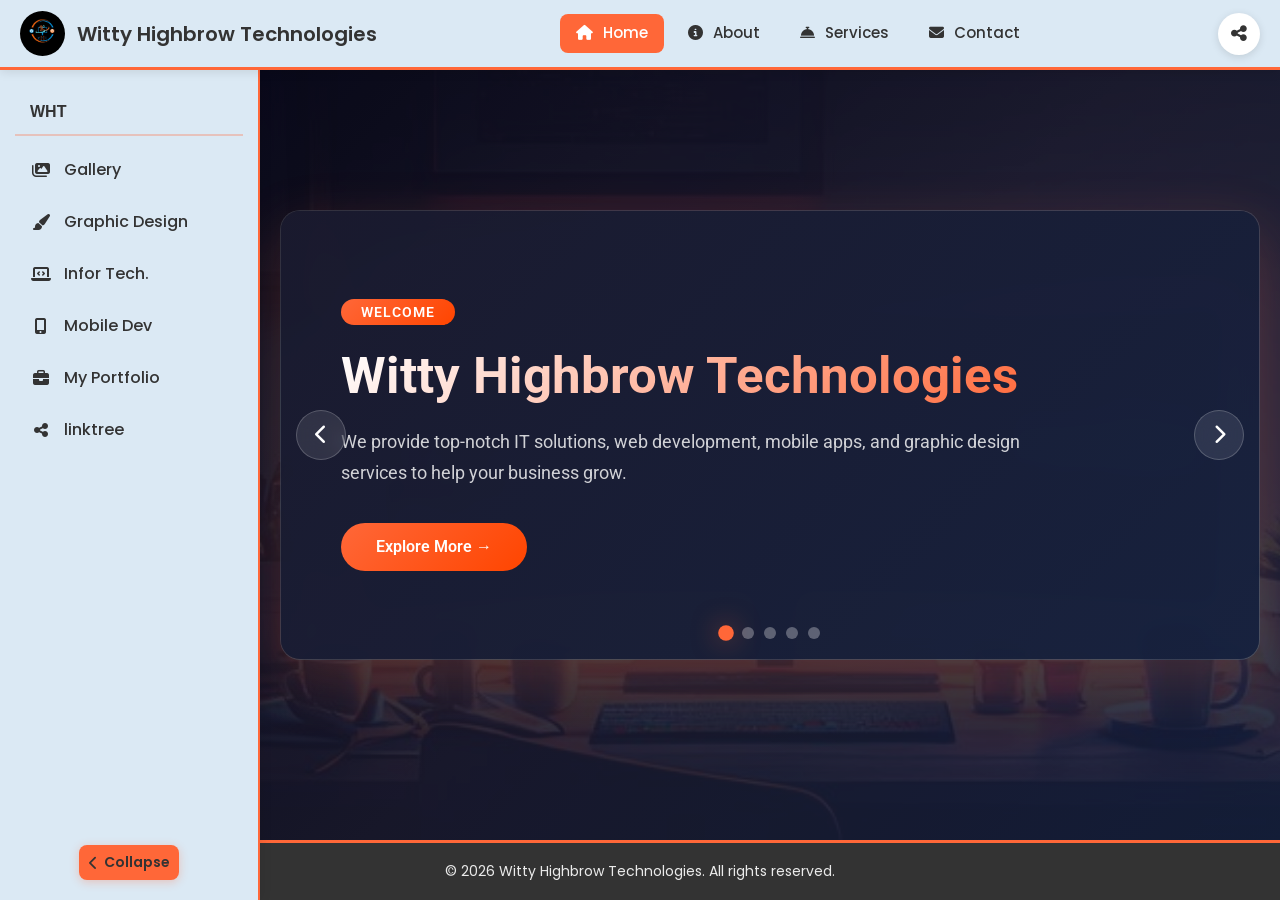
==== index.html @ dfe54c92 "Remove logo image from sidebar Removed logo image from the sidebar." ====
<!DOCTYPE html>
<html lang="en">
<head>
    <meta charset="UTF-8">
    <meta http-equiv='content-language' content='en-gb'>
    <link rel="canonical" href="https://witty-highbrow-technologies.onrender.com/">
    <meta name="description" content="Offering comprehensive IT solutions, online learning resources, and business networking opportunities. Explore our services to enhance your digital experience and professional growth.">
    <meta name="google-site-verification" content="q0CaTjOHwmJonsjrRU-LM2mlW-7OyLOlx6BbDGJWMc4" />
    <meta name="viewport" content="width=device-width, initial-scale=1.0">
    <link rel="shortcut icon" href="images/logo.jpg" type="image/x-icon">
    <link href="https://cdn.jsdelivr.net/npm/bootstrap@5.3.0/dist/css/bootstrap.min.css" rel="stylesheet">
    <link rel="stylesheet" href="https://cdnjs.cloudflare.com/ajax/libs/font-awesome/6.4.0/css/all.min.css">
    <link href="https://fonts.googleapis.com/css2?family=Poppins:wght@300;400;500;600;700&display=swap" rel="stylesheet">
    <title>Witty Highbrow Technologies | Home</title>
    <style>
        :root {
            --primary-color: #ff6738;
            --secondary-color: #dbe9f4;
            --text-color: #333;
            --white: #ffffff;
            --shadow: 0 2px 10px rgba(0, 0, 0, 0.1);
            --transition: all 0.3s cubic-bezier(0.645, 0.045, 0.355, 1);
            --nav-height: 70px;
            --footer-height: 60px;
            --sidebar-width: 260px;
            --sidebar-icon-width: 70px;
        }
        * {
            margin: 0;
            padding: 0;
            box-sizing: border-box;
        }
        html, body {
            height: 100%;
            font-family: 'Poppins', Arial, sans-serif;
            background: #f5f7fa;
            overflow: hidden;
        }
        .custom-nav {
            height: var(--nav-height);
            background: var(--secondary-color);
            border-bottom: 3px solid var(--primary-color);
            box-shadow: var(--shadow);
            position: fixed;
            top: 0;
            left: 0;
            right: 0;
            z-index: 1030;
            padding: 0 20px;
        }
        .logo-brand {
            display: flex;
            align-items: center;
            gap: 12px;
            color: var(--text-color);
            text-decoration: none;
        }
        .logo-brand img {
            width: 45px;
            height: 45px;
            border-radius: 50%;
            object-fit: cover;
        }
        .logo-brand h1 {
            font-size: 20px;
            font-weight: 600;
            margin: 0;
            white-space: nowrap;
        }
        .nav-links {
            display: flex;
            gap: 8px;
            align-items: center;
        }
        .nav-links .nav-link-custom {
            color: var(--text-color);
            text-decoration: none;
            font-weight: 500;
            font-size: 15px;
            padding: 8px 16px;
            border-radius: 8px;
            transition: var(--transition);
            position: relative;
        }
        .nav-links .nav-link-custom i {
            margin-right: 6px;
        }
        .nav-links .nav-link-custom:hover {
            background: var(--primary-color);
            color: var(--white);
            transform: translateY(-2px);
        }
        .nav-links .nav-link-custom.active {
            background: var(--primary-color);
            color: var(--white);
        }
        .social-flyout {
            position: relative;
        }
        .social-toggle-btn {
            width: 42px;
            height: 42px;
            border-radius: 50%;
            background: var(--white);
            border: none;
            color: var(--text-color);
            font-size: 18px;
            cursor: pointer;
            transition: var(--transition);
            box-shadow: 0 2px 8px rgba(0, 0, 0, 0.12);
            display: flex;
            align-items: center;
            justify-content: center;
        }
        .social-toggle-btn:hover {
            background: var(--primary-color);
            color: var(--white);
            transform: scale(1.1) rotate(90deg);
        }
        .social-toggle-btn.active {
            background: var(--primary-color);
            color: var(--white);
            transform: rotate(90deg);
        }
        .social-dropdown {
            position: absolute;
            top: 52px;
            right: 0;
            background: var(--white);
            border-radius: 12px;
            padding: 12px 16px;
            box-shadow: 0 10px 40px rgba(0, 0, 0, 0.15);
            display: none;
            gap: 10px;
            align-items: center;
            min-width: 220px;
            z-index: 1050;
            animation: slideDown 0.3s ease;
        }
        .social-dropdown.show {
            display: flex;
            flex-wrap: wrap;
            justify-content: center;
        }
        @keyframes slideDown {
            from {
                opacity: 0;
                transform: translateY(-10px) scale(0.95);
            }
            to {
                opacity: 1;
                transform: translateY(0) scale(1);
            }
        }
        .social-dropdown .social-link {
            display: inline-flex;
            align-items: center;
            justify-content: center;
            width: 36px;
            height: 36px;
            border-radius: 50%;
            color: var(--text-color);
            font-size: 16px;
            transition: var(--transition);
            text-decoration: none;
            background: #f5f7fa;
        }
        .social-dropdown .social-link:hover {
            transform: translateY(-3px) scale(1.15);
            background: var(--primary-color);
            color: var(--white);
        }
        .sidebar-custom {
            width: var(--sidebar-width);
            background: var(--secondary-color);
            padding: 20px 15px;
            position: fixed;
            top: var(--nav-height);
            left: 0;
            bottom: 0;
            transition: var(--transition);
            z-index: 1020;
            overflow-y: auto;
            overflow-x: hidden;
            box-shadow: 2px 0 10px rgba(0, 0, 0, 0.08);
            border-right: 2px solid var(--primary-color);
        }
        .sidebar-custom.collapsed {
            width: var(--sidebar-icon-width);
            padding: 20px 8px;
        }
        .sidebar-custom.collapsed .sidebar-link .link-text {
            display: none;
        }
        .sidebar-custom.collapsed .sidebar-link {
            justify-content: center;
            padding: 12px 0;
        }
        .sidebar-custom.collapsed .sidebar-link i {
            font-size: 20px;
            margin: 0;
        }
        .sidebar-custom.collapsed .sidebar-brand .brand-text {
            display: none;
        }
        .sidebar-custom.collapsed .sidebar-brand {
            justify-content: center;
            padding: 10px 0;
        }
        .sidebar-custom.collapsed .sidebar-brand img {
            width: 38px;
            height: 38px;
        }
        .sidebar-custom.collapsed .sidebar-divider {
            display: none;
        }
        .sidebar-custom.collapsed .sidebar-toggle-btn .toggle-icon {
            transform: rotate(180deg);
        }
        .sidebar-custom .sidebar-link {
            display: flex;
            align-items: center;
            gap: 12px;
            padding: 12px 15px;
            color: var(--text-color);
            text-decoration: none;
            border-radius: 8px;
            transition: var(--transition);
            margin-bottom: 4px;
            font-weight: 500;
            white-space: nowrap;
        }
        .sidebar-custom .sidebar-link i {
            width: 22px;
            text-align: center;
            flex-shrink: 0;
        }
        .sidebar-custom .sidebar-link .link-text {
            transition: var(--transition);
            opacity: 1;
        }
        .sidebar-custom .sidebar-link:hover {
            background: var(--primary-color);
            color: var(--white);
            transform: translateX(5px);
        }
        .sidebar-custom .sidebar-link.active {
            background: var(--primary-color);
            color: var(--white);
        }
        .sidebar-brand {
            display: flex;
            align-items: center;
            gap: 12px;
            padding: 10px 15px;
            margin-bottom: 10px;
            border-bottom: 2px solid rgba(255, 103, 56, 0.3);
            transition: var(--transition);
        }
       
        .sidebar-brand .brand-text {
            font-size: 16px;
            font-weight: 600;
            color: var(--text-color);
            transition: var(--transition);
            font-family: Arial, Helvetica, sans-serif;
        }
        .sidebar-toggle-btn {
            position: absolute;
            bottom: 20px;
            left: 50%;
            transform: translateX(-50%);
            width: 100px;
            height: 35px;
            border-radius: 8px;
            background: var(--primary-color);
            color: #333;
            border: none;
            cursor: pointer;
            transition: var(--transition);
            display: flex;
            align-items: center;
            justify-content: center;
            gap: 6px;
            font-size: 14px;
            font-weight: 600;
            box-shadow: 0 2px 10px rgba(255, 103, 56, 0.3);
        }
        .sidebar-toggle-btn:hover {
            transform: translateX(-50%) scale(1.05);
            box-shadow: 0 4px 20px rgba(255, 103, 56, 0.5);
        }
        .sidebar-toggle-btn .toggle-text {
            transition: var(--transition);
        }
        .sidebar-custom.collapsed .sidebar-toggle-btn {
            width: 50px;
        }
        .sidebar-custom.collapsed .sidebar-toggle-btn .toggle-text {
            display: none;
        }
        .main-content {
            margin-left: var(--sidebar-width);
            padding-top: 20px;
            height: 100vh;
            transition: var(--transition);
        }
        .main-content.expanded {
            margin-left: var(--sidebar-icon-width);
        }
        .main-content iframe {
            width: 100%;
            height: calc(100vh - var(--nav-height));
            border: none;
            background: var(--white);
            display: block;
        }
        .custom-footer {
            background: var(--text-color);
            color: var(--white);
            text-align: center;
            padding: 10px 0;
            position: fixed;
            bottom: 0;
            left: 0;
            right: 0;
            z-index: 100;
            height: var(--footer-height);
            display: flex;
            align-items: center;
            justify-content: center;
            border-top: 3px solid var(--primary-color);
        }
        .custom-footer p {
            margin: 0;
            font-size: 14px;
            opacity: 0.9;
        }
        .menu-toggle-btn {
            cursor: pointer;
            font-size: 24px;
            padding: 5px 12px;
            background: var(--white);
            border: none;
            border-radius: 8px;
            transition: var(--transition);
            display: none;
        }
        .menu-toggle-btn:hover {
            background: var(--primary-color);
            color: var(--white);
        }
        .mobile-sidebar-toggle {
            display: none;
            cursor: pointer;
            font-size: 24px;
            padding: 5px 12px;
            background: var(--white);
            border: none;
            border-radius: 8px;
            transition: var(--transition);
            color: var(--text-color);
        }
        .mobile-sidebar-toggle:hover {
            background: var(--primary-color);
            color: var(--white);
        }
        @media (max-width: 992px) {
            .logo-brand h1 {
                font-size: 16px;
            }
            .nav-links .nav-link-custom {
                font-size: 13px;
                padding: 6px 12px;
            }
        }
        @media (max-width: 768px) {
            .mobile-sidebar-toggle {
                display: block !important;
            }
            .sidebar-custom .sidebar-toggle-btn {
                display: none !important;
            }
            .sidebar-custom {
                transform: translateX(-100%);
                width: var(--sidebar-width);
            }
            .sidebar-custom.open {
                transform: translateX(0);
            }
            .sidebar-custom.collapsed {
                width: var(--sidebar-width);
                transform: translateX(-100%);
            }
            .sidebar-custom.collapsed.open {
                transform: translateX(0);
            }
            .sidebar-custom.collapsed .sidebar-link .link-text {
                display: inline;
            }
            .sidebar-custom.collapsed .sidebar-link {
                justify-content: flex-start;
                padding: 12px 15px;
            }
            .sidebar-custom.collapsed .sidebar-link i {
                font-size: inherit;
                margin-right: 12px;
            }
            .sidebar-custom.collapsed .sidebar-brand .brand-text {
                display: inline;
            }
            .sidebar-custom.collapsed .sidebar-brand {
                justify-content: flex-start;
                padding: 10px 15px;
            }
            .sidebar-custom.collapsed .sidebar-divider {
                display: block;
            }
            .main-content {
                margin-left: 0;
            }
            .main-content.expanded {
                margin-left: 0;
            }
            .menu-toggle-btn {
                display: block !important;
            }
            .nav-links {
                display: none;
                flex-direction: column;
                position: absolute;
                top: var(--nav-height);
                left: 0;
                right: 0;
                background: var(--secondary-color);
                padding: 20px;
                box-shadow: var(--shadow);
                gap: 8px;
                z-index: 1040;
                border-bottom: 2px solid var(--primary-color);
            }
            .nav-links.show {
                display: flex;
            }
            .nav-links .nav-link-custom {
                width: 100%;
                text-align: center;
                padding: 12px;
            }
            .social-flyout {
                display: block !important;
            }
            .social-dropdown {
                position: fixed;
                top: var(--nav-height);
                bottom: auto;
                right: 0;
                left: 0;
                min-width: auto;
                justify-content: center;
                padding: 15px;
                border-radius: 0 0 12px 12px;
                border-bottom: 3px solid var(--primary-color);
            }
            .social-dropdown .social-link {
                width: 42px;
                height: 42px;
                font-size: 18px;
            }
        }
        @media (max-width: 480px) {
            .logo-brand h1 {
                font-size: 14px;
            }
            .logo-brand img {
                width: 35px;
                height: 35px;
            }
            .sidebar-custom.open {
                width: 100%;
            }
        }
        .sidebar-custom::-webkit-scrollbar {
            width: 4px;
        }
        .sidebar-custom::-webkit-scrollbar-track {
            background: transparent;
        }
        .sidebar-custom::-webkit-scrollbar-thumb {
            background: var(--primary-color);
            border-radius: 10px;
        }
        .sidebar-custom::-webkit-scrollbar-thumb:hover {
            background: #e55a2b;
        }
    </style>
</head>
<body>
    <nav class="custom-nav d-flex align-items-center justify-content-between">
        <a href="#" class="logo-brand" onclick="loadPage('index.html')">
            <img src="images/logo.jpg" alt="Logo">
            <h1>Witty Highbrow Technologies</h1>
        </a>
        <div class="nav-links" id="navLinks">
            <a href="#" class="nav-link-custom active" onclick="loadPage('index.html')">
                <i class="fas fa-home"></i> Home
            </a>
            <a href="#" class="nav-link-custom" onclick="loadPage('about.html')">
                <i class="fas fa-info-circle"></i> About
            </a>
            <a href="#" class="nav-link-custom" onclick="loadPage('services.html')">
                <i class="fas fa-concierge-bell"></i> Services
            </a>
            <a href="#" class="nav-link-custom" onclick="loadPage('contact.html')">
                <i class="fas fa-envelope"></i> Contact
            </a>
        </div>
        <div class="d-flex align-items-center gap-2">
            <div class="social-flyout" id="socialFlyout">
                <button class="social-toggle-btn" id="socialToggle" onclick="toggleSocial()">
                    <i class="fas fa-share-alt"></i>
                </button>
                <div class="social-dropdown" id="socialDropdown">
                    <a href="https://www.tiktok.com/@jacob_witty" target="_blank" class="social-link" aria-label="TikTok">
                        <i class="fab fa-tiktok"></i>
                    </a>
                    <a href="https://web.facebook.com/James.Mwambwa" target="_blank" class="social-link" aria-label="Facebook">
                        <i class="fab fa-facebook"></i>
                    </a>
                    <a href="https://www.instagram.com/jacob__witty/" target="_blank" class="social-link" aria-label="Instagram">
                        <i class="fab fa-instagram"></i>
                    </a>
                    <a href="https://x.com/Jacob_witty4" target="_blank" class="social-link" aria-label="Twitter/X">
                        <i class="fab fa-twitter"></i>
                    </a>
                    <a href="https://www.youtube.com/@Jacob_Witty" target="_blank" class="social-link" aria-label="YouTube">
                        <i class="fab fa-youtube"></i>
                    </a>
                    <a href="https://ke.linkedin.com/in/jacob-mwambwa" target="_blank" class="social-link" aria-label="LinkedIn">
                        <i class="fab fa-linkedin"></i>
                    </a>
                </div>
            </div>
            <button class="menu-toggle-btn" id="menuToggle" onclick="toggleMobileMenu()" aria-label="Toggle Navigation Menu">
                <i class="fas fa-bars"></i>
            </button>
            <button class="mobile-sidebar-toggle" id="mobileSidebarToggle" onclick="toggleSidebarMobile()" aria-label="Toggle Sidebar">
                <i class="fas fa-chevron-down"></i>
            </button>
        </div>
    </nav>
    <aside class="sidebar-custom" id="sidebar">
        <div class="sidebar-brand">
            <span class="brand-text">WHT</span>
        </div>
        <a href="#" class="sidebar-link" onclick="loadPage('gallery.php')" data-page="gallery">
            <i class="fas fa-images"></i>
            <span class="link-text">Gallery</span>
        </a>
        <a href="#" class="sidebar-link" onclick="loadPage('graphic.html')" data-page="graphic">
            <i class="fas fa-paint-brush"></i>
            <span class="link-text">Graphic Design</span>
        </a>
        <a href="#" class="sidebar-link" onclick="loadPage('infortech.html')" data-page="infortech">
            <i class="fas fa-laptop-code"></i>
            <span class="link-text">Infor Tech.</span>
        </a>
        <a href="#" class="sidebar-link" onclick="loadPage('mobile.html')" data-page="mobile">
            <i class="fas fa-mobile-alt"></i>
            <span class="link-text">Mobile Dev</span>
        </a>
         
          <a href="https://jacobwittyp.netlify.app/" class="sidebar-link">
            <i class="fas fa-briefcase"></i>
            <span class="link-text">My Portfolio</span>
        </a>
        <a href="https://linktr.ee/jacob_witty" class="sidebar-link">
            <i class="fas fa-share-alt"></i>
            <span class="link-text">linktree</span>
        </a>
        <button class="sidebar-toggle-btn" id="sidebarToggle" onclick="toggleSidebar()" aria-label="Toggle Sidebar">
            <i class="fas fa-chevron-left toggle-icon"></i>
            <span class="toggle-text">Collapse</span>
        </button>
    </aside>
    <main class="main-content" id="mainContent">
        <iframe src="start.html" id="contentFrame" title="Witty Highbrow Technologies Content"></iframe>
    </main>
    <footer class="custom-footer">
        <p>&copy; 2026 Witty Highbrow Technologies. All rights reserved.</p>
    </footer>
    <script>
        function loadPage(page) {
            const frame = document.getElementById('contentFrame');
            if (frame) {
                frame.src = page;
            }
            document.querySelectorAll('.nav-link-custom').forEach(link => {
                link.classList.remove('active');
            });
            document.querySelectorAll('.sidebar-link').forEach(link => {
                link.classList.remove('active');
            });
            const pageName = page.split('.')[0];
            document.querySelectorAll(`.nav-link-custom[onclick*="${pageName}"]`).forEach(el => {
                el.classList.add('active');
            });
            document.querySelectorAll(`.sidebar-link[onclick*="${pageName}"]`).forEach(el => {
                el.classList.add('active');
            });
            if (window.innerWidth <= 768) {
                closeSidebar();
            }
            document.getElementById('navLinks').classList.remove('show');
        }
        function toggleSidebar() {
            const sidebar = document.getElementById('sidebar');
            const mainContent = document.getElementById('mainContent');
            const toggleBtn = document.querySelector('.sidebar-toggle-btn .toggle-text');
            const toggleIcon = document.querySelector('.sidebar-toggle-btn .toggle-icon');
            sidebar.classList.toggle('collapsed');
            mainContent.classList.toggle('expanded');
            if (sidebar.classList.contains('collapsed')) {
                if (toggleBtn) toggleBtn.textContent = 'Expand';
                if (toggleIcon) toggleIcon.classList.replace('fa-chevron-left', 'fa-chevron-right');
            } else {
                if (toggleBtn) toggleBtn.textContent = 'Collapse';
                if (toggleIcon) toggleIcon.classList.replace('fa-chevron-right', 'fa-chevron-left');
            }
        }
        function closeSidebar() {
            const sidebar = document.getElementById('sidebar');
            sidebar.classList.remove('open');
        }
        function toggleSidebarMobile() {
            const sidebar = document.getElementById('sidebar');
            sidebar.classList.toggle('open');
        }
        function toggleMobileMenu() {
            const navLinks = document.getElementById('navLinks');
            navLinks.classList.toggle('show');
        }
        function toggleSocial() {
            const dropdown = document.getElementById('socialDropdown');
            const toggleBtn = document.getElementById('socialToggle');
            dropdown.classList.toggle('show');
            toggleBtn.classList.toggle('active');
        }
        document.addEventListener('click', function(event) {
            const flyout = document.getElementById('socialFlyout');
            const dropdown = document.getElementById('socialDropdown');
            const toggleBtn = document.getElementById('socialToggle');
            if (!flyout.contains(event.target)) {
                dropdown.classList.remove('show');
                toggleBtn.classList.remove('active');
            }
        });
        document.addEventListener('keydown', function(e) {
            if (e.ctrlKey && e.shiftKey && (e.key === 'S' || e.key === 's')) {
                e.preventDefault();
                toggleSidebar();
            }
            if (e.key === 'Escape') {
                document.getElementById('socialDropdown').classList.remove('show');
                document.getElementById('socialToggle').classList.remove('active');
                document.getElementById('navLinks').classList.remove('show');
                if (window.innerWidth <= 768) {
                    closeSidebar();
                }
            }
        });
        let resizeTimeout;
        window.addEventListener('resize', function() {
            clearTimeout(resizeTimeout);
            resizeTimeout = setTimeout(function() {
                const sidebar = document.getElementById('sidebar');
                const mainContent = document.getElementById('mainContent');
                if (window.innerWidth > 768) {
                    sidebar.classList.remove('open');
                    if (sidebar.classList.contains('collapsed')) {
                        mainContent.classList.add('expanded');
                    } else {
                        mainContent.classList.remove('expanded');
                    }
                } else {
                    mainContent.classList.remove('expanded');
                    sidebar.classList.remove('open');
                }
            }, 250);
        });
        document.addEventListener('DOMContentLoaded', function() {
            const toggleIcon = document.querySelector('.sidebar-toggle-btn .toggle-icon');
            if (toggleIcon) {
                toggleIcon.classList.add('fa-chevron-left');
            }
            if (window.innerWidth <= 768) {
                document.getElementById('sidebar').classList.remove('open');
                document.getElementById('mainContent').classList.remove('expanded');
            }
        });
    </script>
</body>
</html>
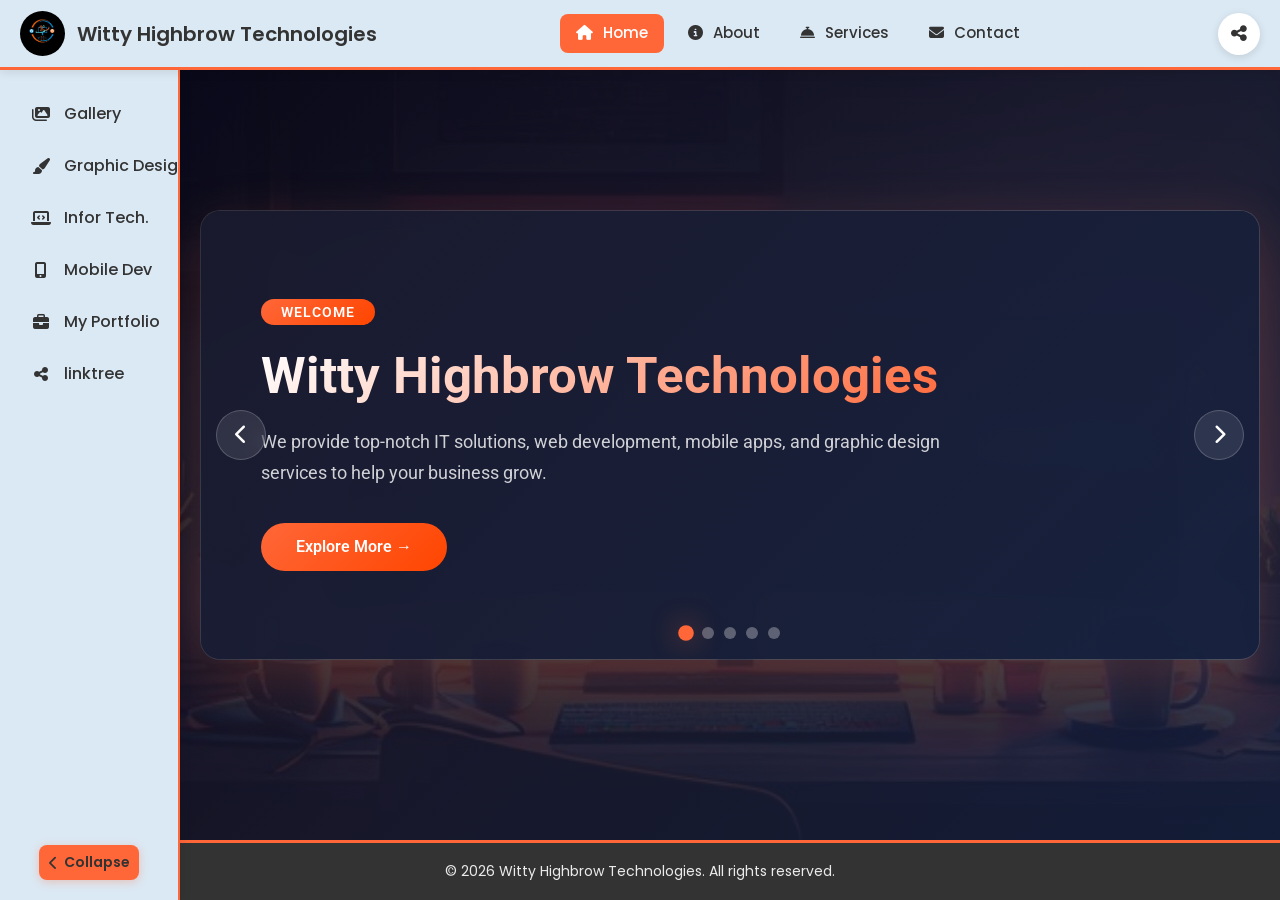
==== commit e759d0c6: "Adjust sidebar width and remove brand section Reduced sidebar width and removed sidebar brand sectio" ====
--- a/index.html
+++ b/index.html
@@ -22,7 +22,7 @@
             --transition: all 0.3s cubic-bezier(0.645, 0.045, 0.355, 1);
             --nav-height: 70px;
             --footer-height: 60px;
-            --sidebar-width: 260px;
+            --sidebar-width: 180px;
             --sidebar-icon-width: 70px;
         }
         * {
@@ -248,23 +248,7 @@
             background: var(--primary-color);
             color: var(--white);
         }
-        .sidebar-brand {
-            display: flex;
-            align-items: center;
-            gap: 12px;
-            padding: 10px 15px;
-            margin-bottom: 10px;
-            border-bottom: 2px solid rgba(255, 103, 56, 0.3);
-            transition: var(--transition);
-        }
        
-        .sidebar-brand .brand-text {
-            font-size: 16px;
-            font-weight: 600;
-            color: var(--text-color);
-            transition: var(--transition);
-            font-family: Arial, Helvetica, sans-serif;
-        }
         .sidebar-toggle-btn {
             position: absolute;
             bottom: 20px;
@@ -550,9 +534,6 @@
         </div>
     </nav>
     <aside class="sidebar-custom" id="sidebar">
-        <div class="sidebar-brand">
-            <span class="brand-text">WHT</span>
-        </div>
         <a href="#" class="sidebar-link" onclick="loadPage('gallery.php')" data-page="gallery">
             <i class="fas fa-images"></i>
             <span class="link-text">Gallery</span>
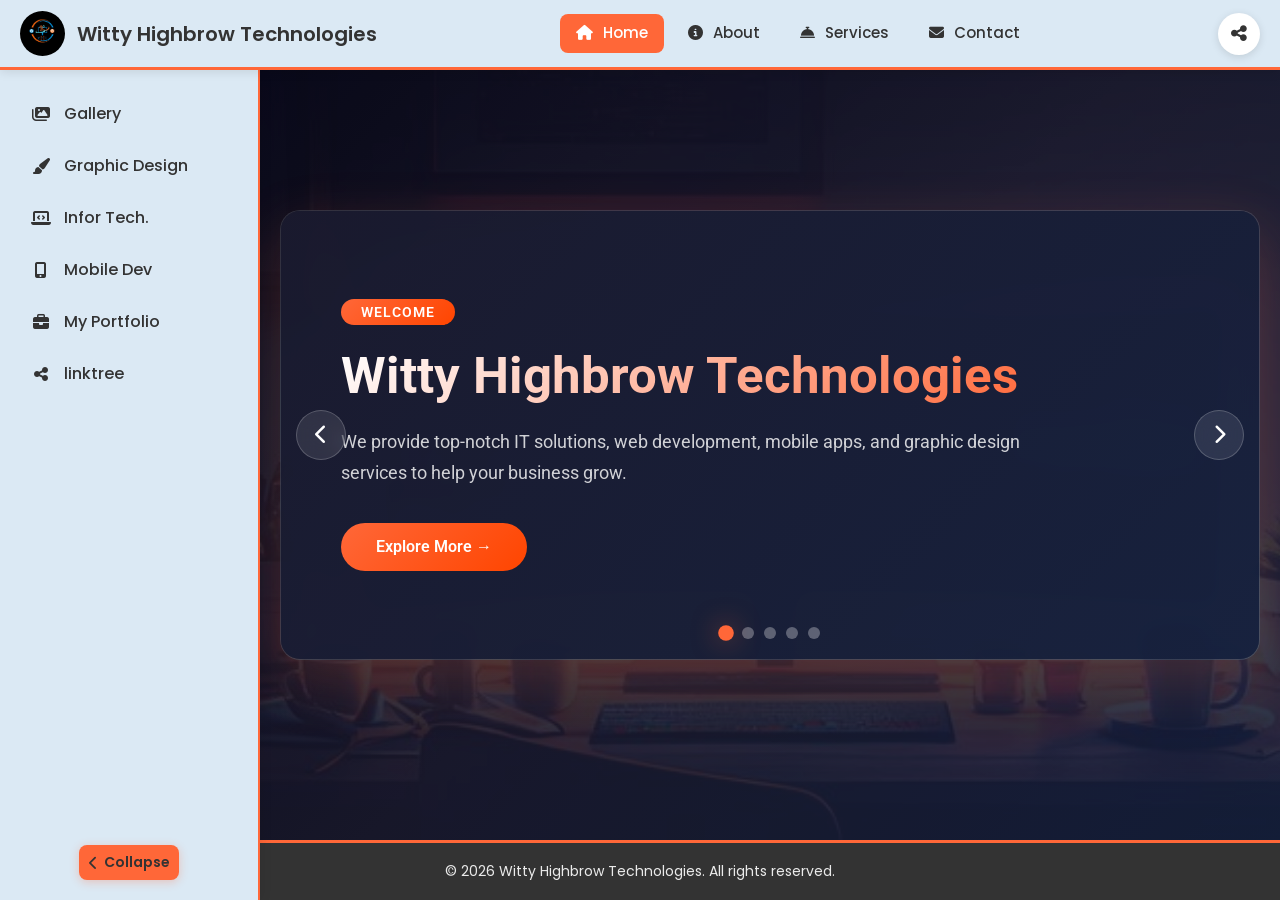
==== commit 70254c50: "Increase sidebar width from 180px to 260px" ====
--- a/index.html
+++ b/index.html
@@ -22,7 +22,7 @@
             --transition: all 0.3s cubic-bezier(0.645, 0.045, 0.355, 1);
             --nav-height: 70px;
             --footer-height: 60px;
-            --sidebar-width: 180px;
+            --sidebar-width: 260px;
             --sidebar-icon-width: 70px;
         }
         * {
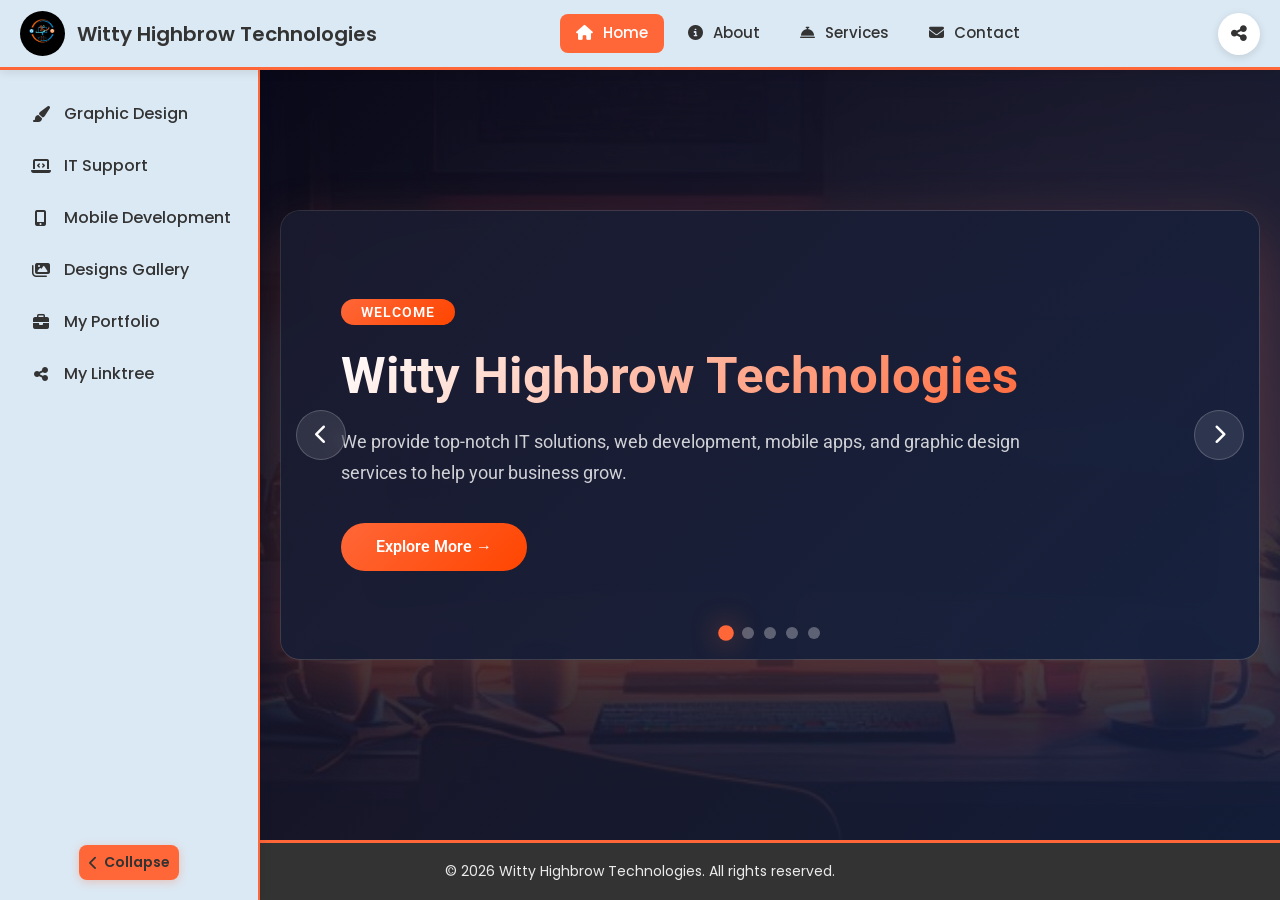
==== commit 7e38242e: "Update index.html" ====
--- a/index.html
+++ b/index.html
@@ -534,30 +534,30 @@
         </div>
     </nav>
     <aside class="sidebar-custom" id="sidebar">
-        <a href="#" class="sidebar-link" onclick="loadPage('gallery.php')" data-page="gallery">
-            <i class="fas fa-images"></i>
-            <span class="link-text">Gallery</span>
-        </a>
+        
         <a href="#" class="sidebar-link" onclick="loadPage('graphic.html')" data-page="graphic">
             <i class="fas fa-paint-brush"></i>
             <span class="link-text">Graphic Design</span>
         </a>
         <a href="#" class="sidebar-link" onclick="loadPage('infortech.html')" data-page="infortech">
             <i class="fas fa-laptop-code"></i>
-            <span class="link-text">Infor Tech.</span>
+            <span class="link-text">IT Support</span>
         </a>
         <a href="#" class="sidebar-link" onclick="loadPage('mobile.html')" data-page="mobile">
             <i class="fas fa-mobile-alt"></i>
-            <span class="link-text">Mobile Dev</span>
+            <span class="link-text">Mobile Development</span>
         </a>
-         
+        <a href="#" class="sidebar-link" onclick="loadPage('gallery.php')" data-page="gallery">
+            <i class="fas fa-images"></i>
+            <span class="link-text">Designs Gallery</span>
+        </a>         
           <a href="https://jacobwittyp.netlify.app/" class="sidebar-link">
             <i class="fas fa-briefcase"></i>
             <span class="link-text">My Portfolio</span>
         </a>
         <a href="https://linktr.ee/jacob_witty" class="sidebar-link">
             <i class="fas fa-share-alt"></i>
-            <span class="link-text">linktree</span>
+            <span class="link-text">My Linktree</span>
         </a>
         <button class="sidebar-toggle-btn" id="sidebarToggle" onclick="toggleSidebar()" aria-label="Toggle Sidebar">
             <i class="fas fa-chevron-left toggle-icon"></i>
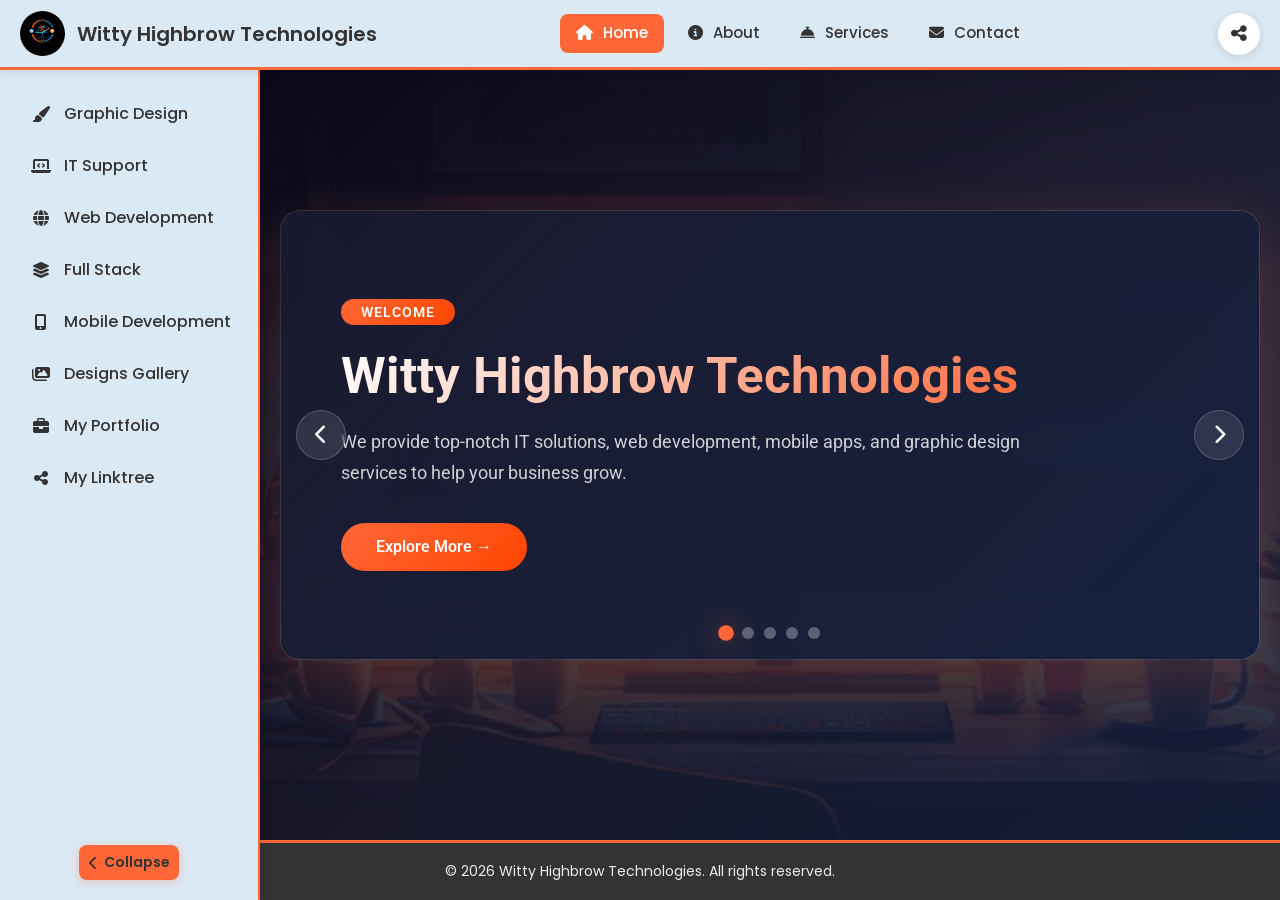
==== commit ad886220: "Update index.html" ====
--- a/index.html
+++ b/index.html
@@ -534,15 +534,22 @@
         </div>
     </nav>
     <aside class="sidebar-custom" id="sidebar">
-        
         <a href="#" class="sidebar-link" onclick="loadPage('graphic.html')" data-page="graphic">
-            <i class="fas fa-paint-brush"></i>
-            <span class="link-text">Graphic Design</span>
-        </a>
-        <a href="#" class="sidebar-link" onclick="loadPage('infortech.html')" data-page="infortech">
-            <i class="fas fa-laptop-code"></i>
-            <span class="link-text">IT Support</span>
-        </a>
+    <i class="fas fa-paint-brush"></i>
+    <span class="link-text">Graphic Design</span>
+</a>
+<a href="#" class="sidebar-link" onclick="loadPage('infortech.html')" data-page="infortech">
+    <i class="fas fa-laptop-code"></i>
+    <span class="link-text">IT Support</span>
+</a>
+<a href="#" class="sidebar-link" onclick="loadPage('web.html')" data-page="web">
+    <i class="fas fa-globe"></i>
+    <span class="link-text">Web Development</span>
+</a>
+<a href="#" class="sidebar-link" onclick="loadPage('fullstack.html')" data-page="fullstack">
+    <i class="fas fa-layer-group"></i>
+    <span class="link-text">Full Stack</span>
+</a>
         <a href="#" class="sidebar-link" onclick="loadPage('mobile.html')" data-page="mobile">
             <i class="fas fa-mobile-alt"></i>
             <span class="link-text">Mobile Development</span>
@@ -551,11 +558,11 @@
             <i class="fas fa-images"></i>
             <span class="link-text">Designs Gallery</span>
         </a>         
-          <a href="https://jacobwittyp.netlify.app/" class="sidebar-link">
+          <a href="https://jacobwittyp.netlify.app/" class="sidebar-link" target="_blank">
             <i class="fas fa-briefcase"></i>
             <span class="link-text">My Portfolio</span>
         </a>
-        <a href="https://linktr.ee/jacob_witty" class="sidebar-link">
+        <a href="https://linktr.ee/jacob_witty" class="sidebar-link" target="_blank">
             <i class="fas fa-share-alt"></i>
             <span class="link-text">My Linktree</span>
         </a>
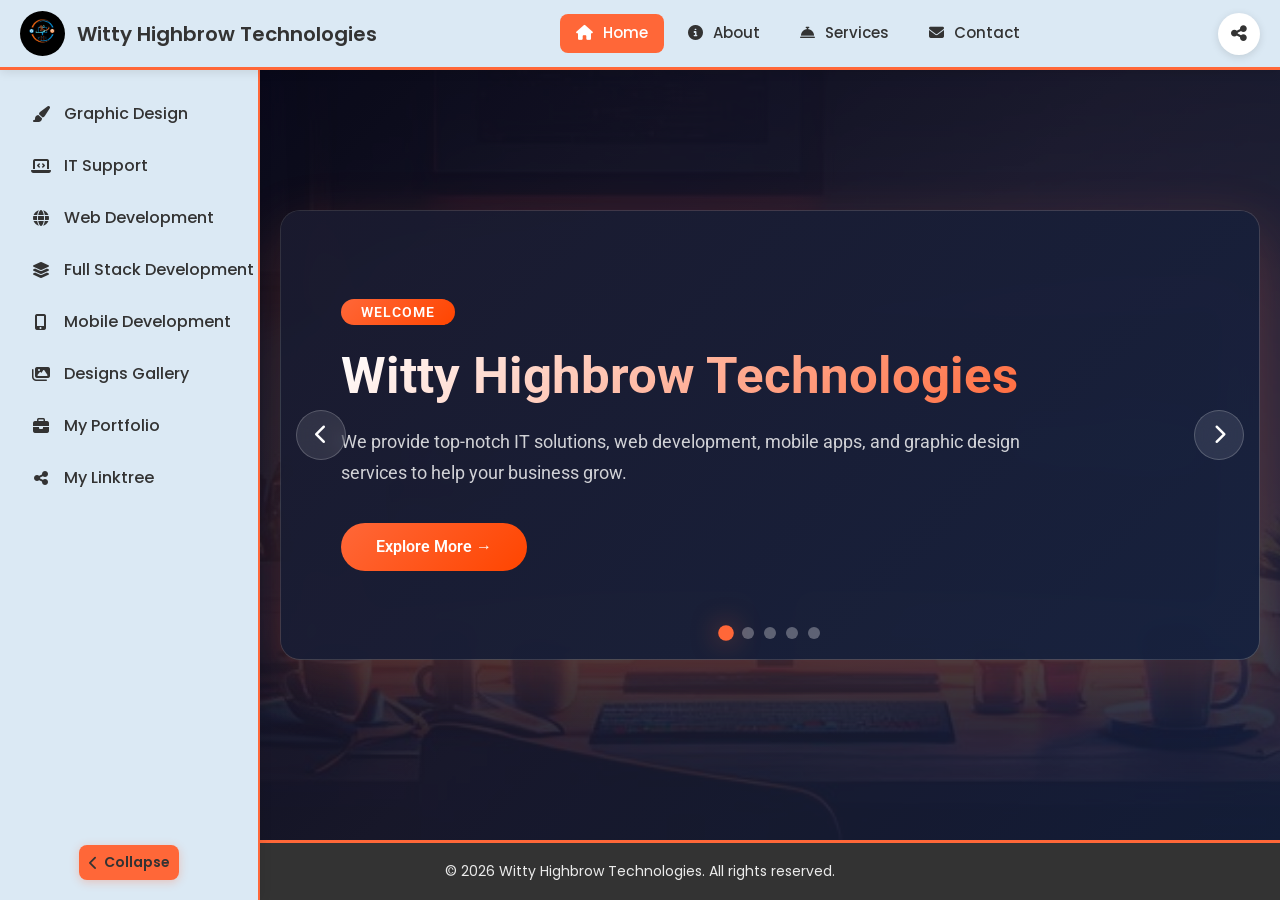
==== commit bfad9eff: "Update index.html" ====
--- a/index.html
+++ b/index.html
@@ -548,7 +548,7 @@
 </a>
 <a href="#" class="sidebar-link" onclick="loadPage('fullstack.html')" data-page="fullstack">
     <i class="fas fa-layer-group"></i>
-    <span class="link-text">Full Stack</span>
+    <span class="link-text">Full Stack Development</span>
 </a>
         <a href="#" class="sidebar-link" onclick="loadPage('mobile.html')" data-page="mobile">
             <i class="fas fa-mobile-alt"></i>
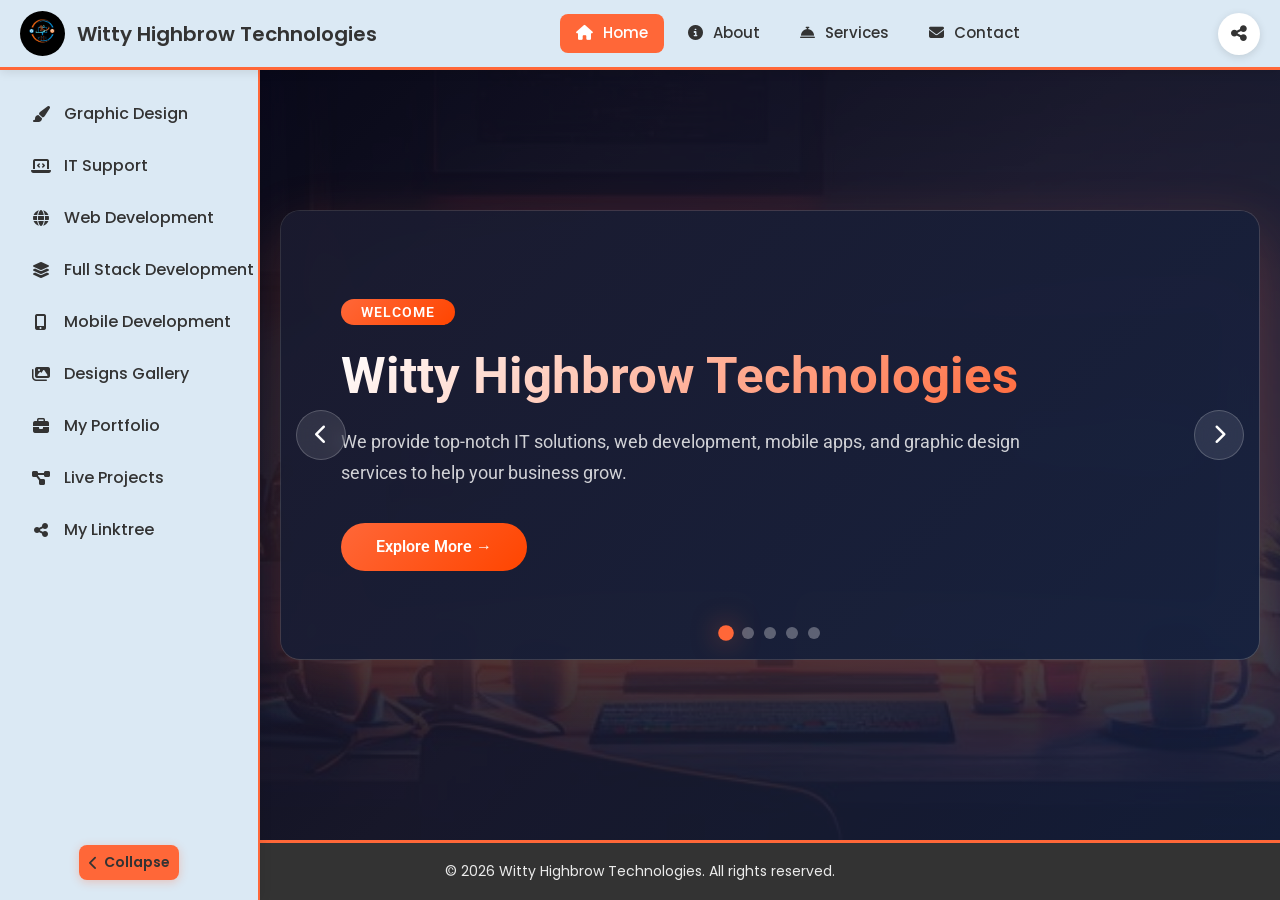
==== commit 3dcd0735: "Update index.html" ====
--- a/index.html
+++ b/index.html
@@ -562,6 +562,10 @@
             <i class="fas fa-briefcase"></i>
             <span class="link-text">My Portfolio</span>
         </a>
+        <a href="https://j-w-projects.onrender.com/" class="sidebar-link">
+     <i class="fas fa-project-diagram"></i>
+    <span class="link-text">Live Projects</span>
+</a>
         <a href="https://linktr.ee/jacob_witty" class="sidebar-link" target="_blank">
             <i class="fas fa-share-alt"></i>
             <span class="link-text">My Linktree</span>
